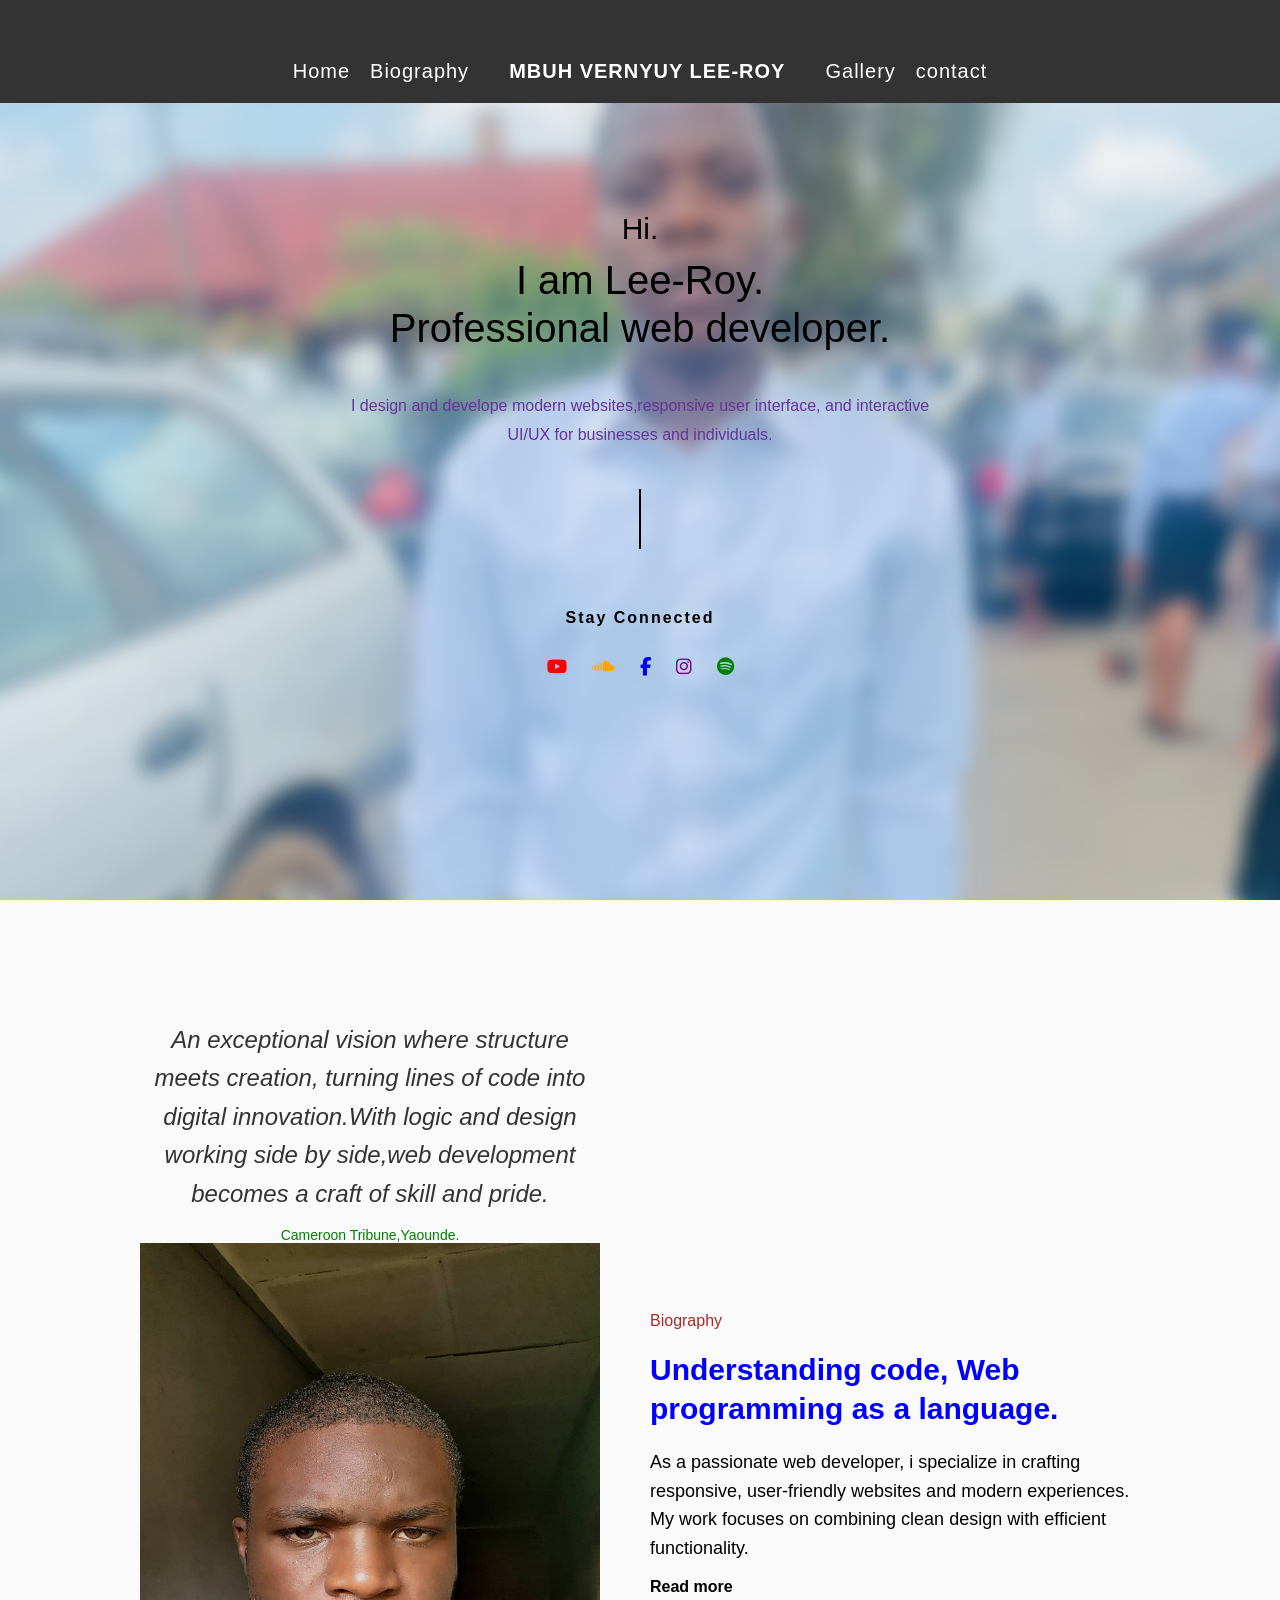
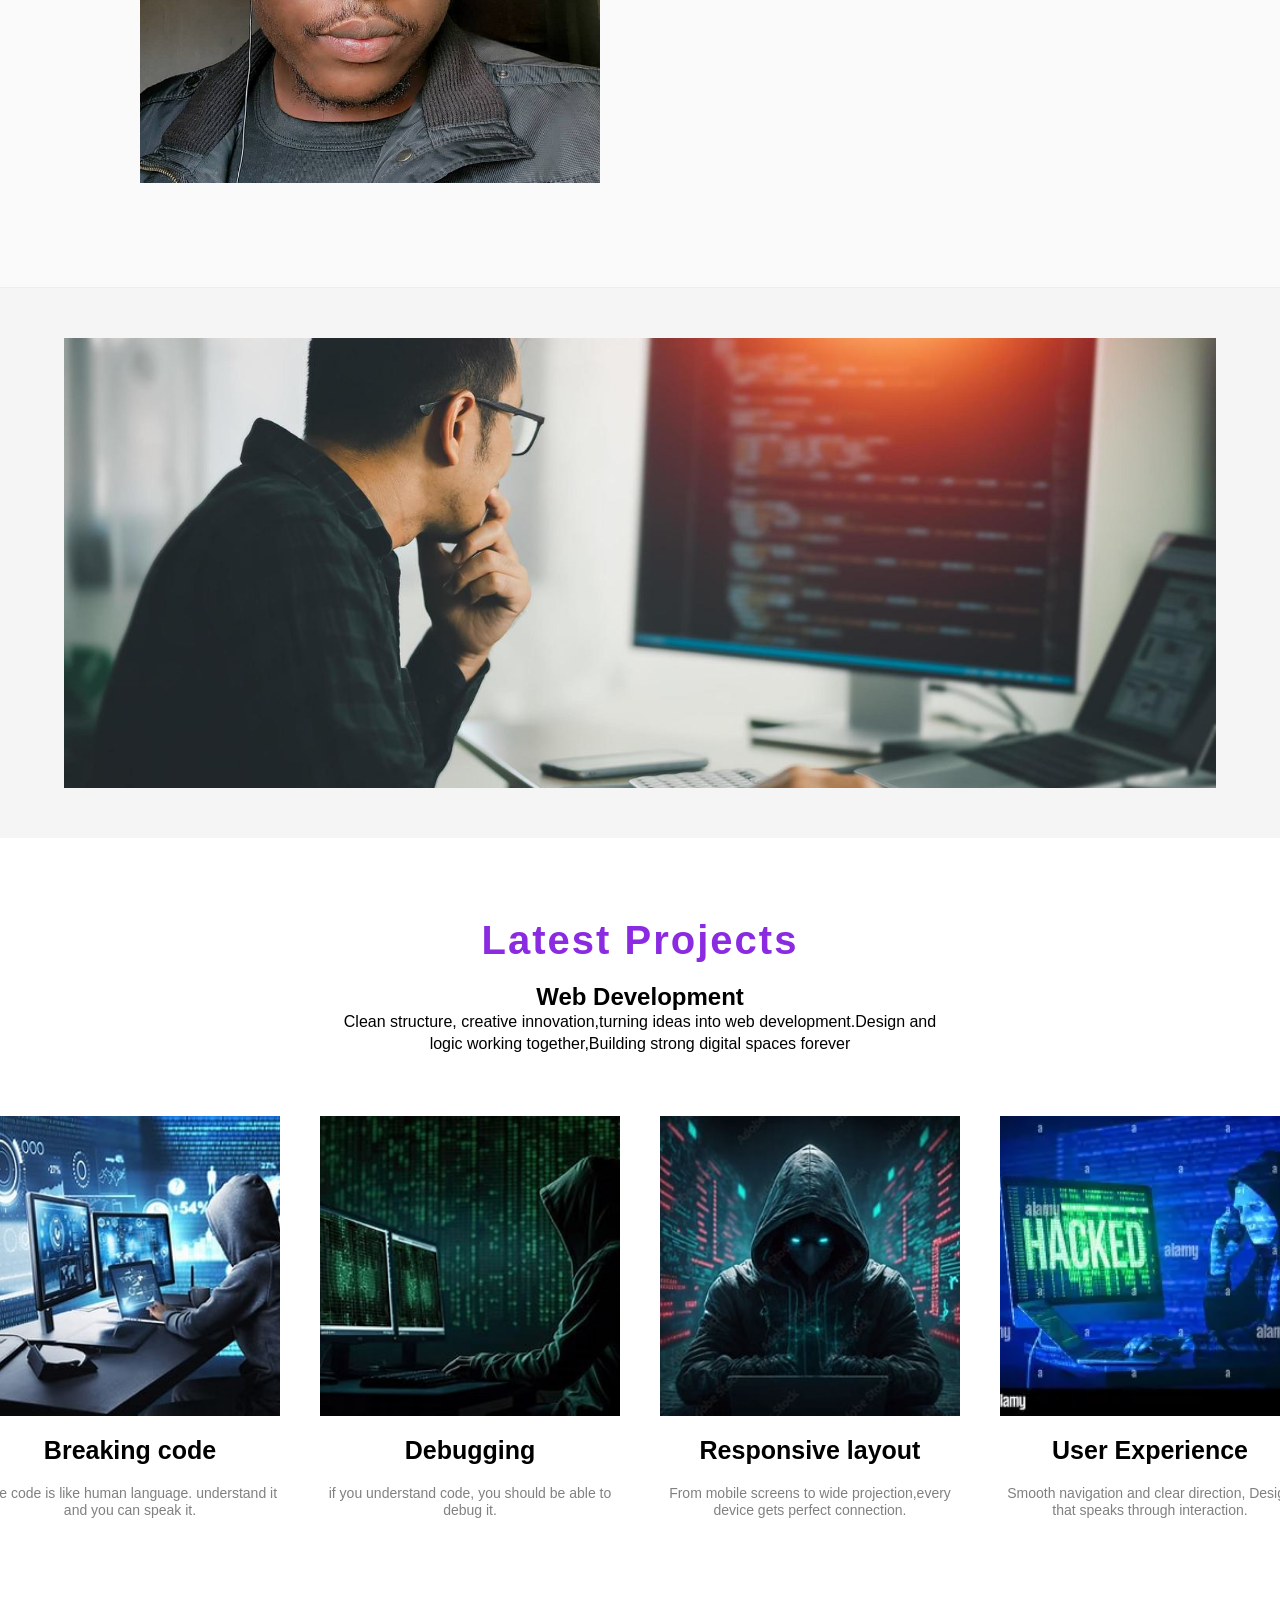
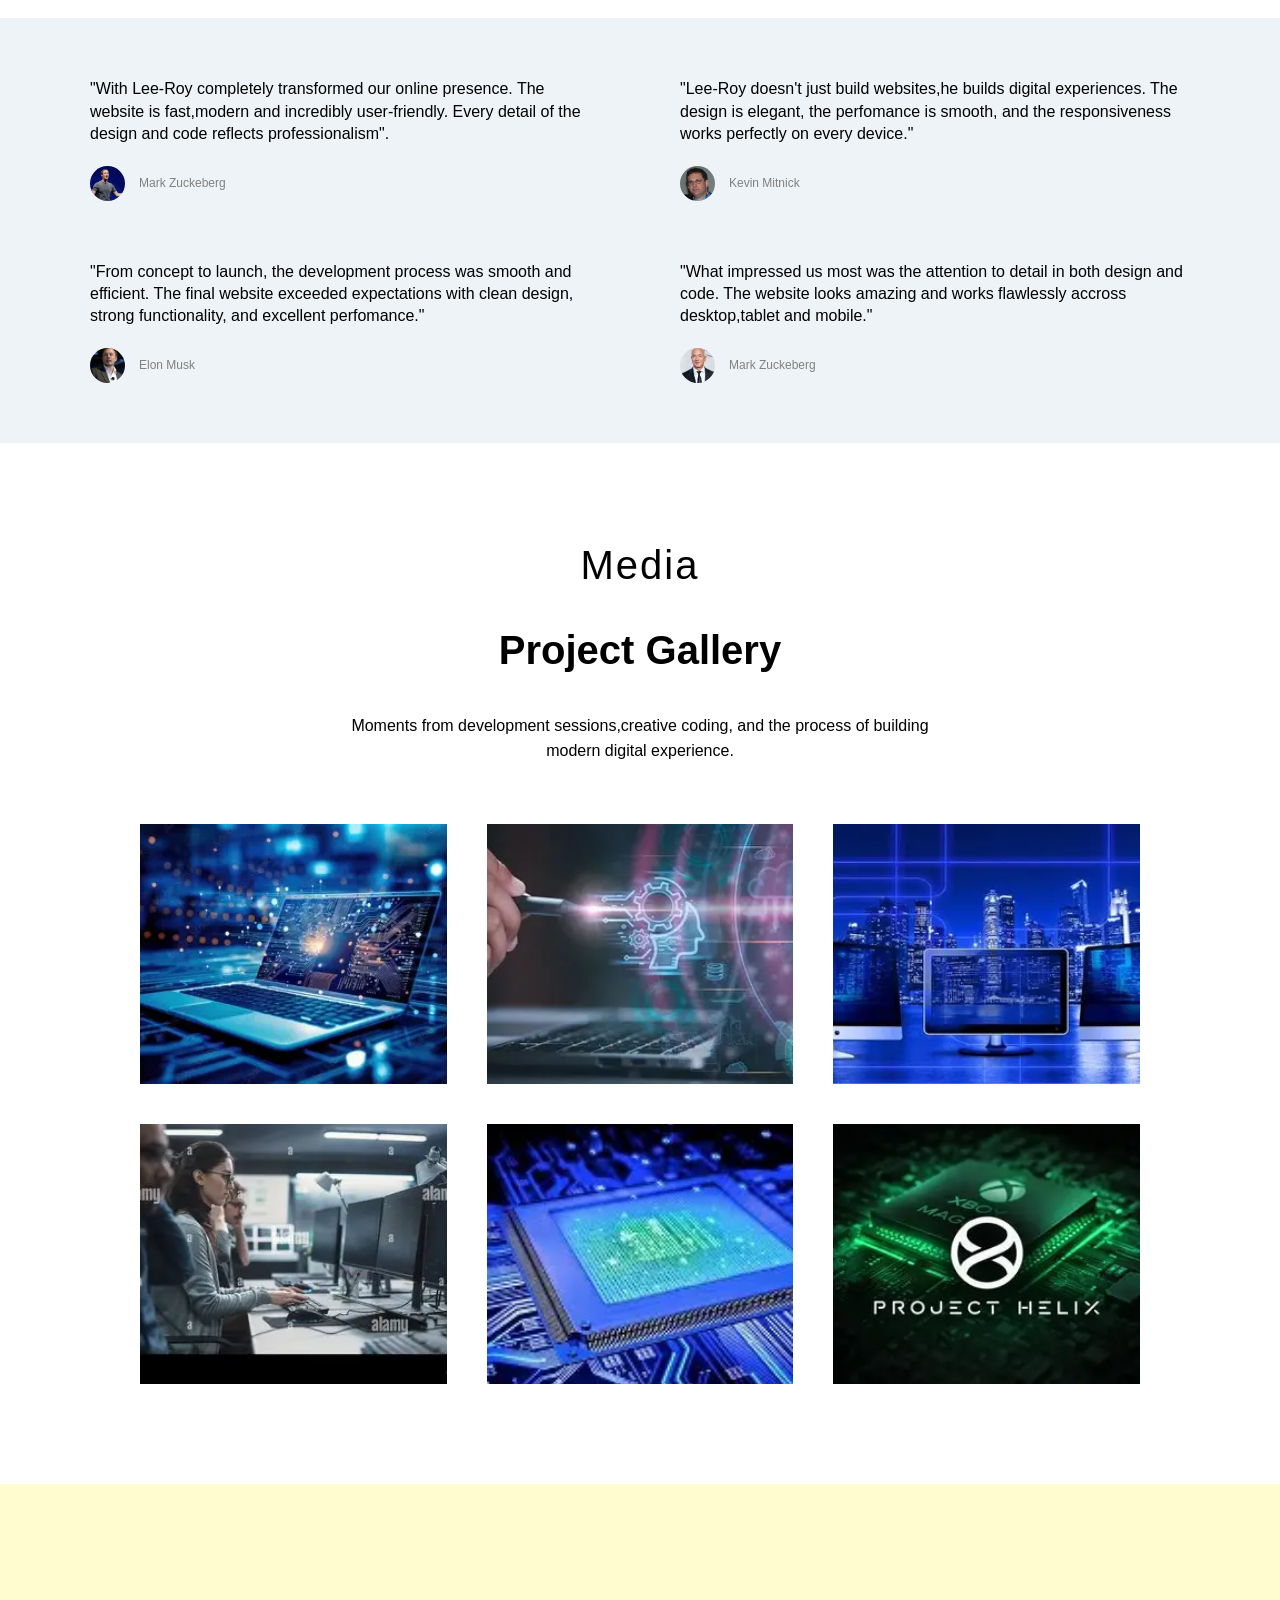
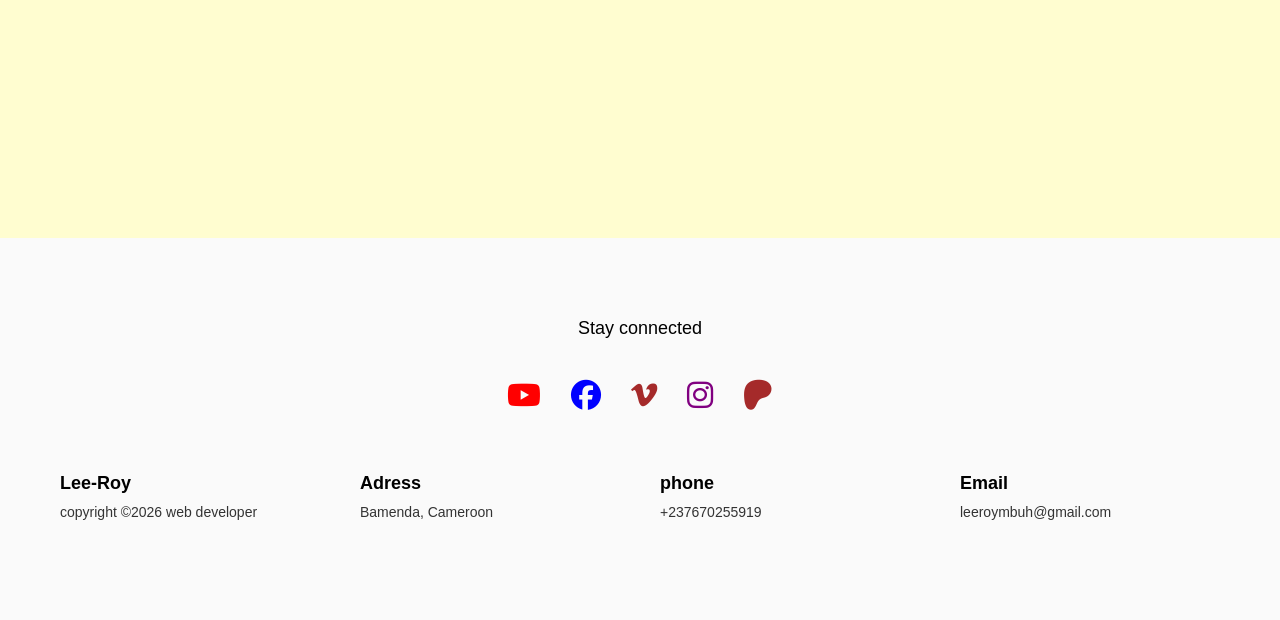
==== index.html @ f107f416 "First-commit" ====
<!DOCTYPE html>
<html lang="en">
<head>
    <meta charset="UTF-8">
    <meta name="viewport" content="width=device-width, initial-scale=1.0">
    <title>MY PORTFOLIO</title>
    <link rel="stylesheet" href="style.css">
    <link rel="stylesheet" href="https://cdnjs.cloudflare.com/ajax/libs/font-awesome/6.5.0/css/all.min.css">
    <link href="https://fonts.googleapis.com/css2?family=Playfair+Display:wght@400;600&family=Inter:wght@300;400;500&display=swap" rel="stylesheet">

</head>
<body>
    <header>
    <nav class="navbar">
        <ul>
            <li><a href="index.html" class="active">Home</a></li>
                <li><a href="biography.html">Biography</a></li>
        </ul>

        <a href="index.html" class="logo">
            MBUH VERNYUY LEE-ROY
        </a>

        <ul>
            <li><a href="gallery.html">Gallery</a></li>
            <li><a href="#contact">contact</a></li>
        </ul>
    </nav>
</header>

<section id="home" class="hero">
    <div class="hero-content">
        <p class="intro">Hi.</p>
        <h1>I am Lee-Roy.<br>
            Professional web developer.
        </h1>
<p class="description">
    I design and develope modern websites,responsive user interface,
    and interactive UI/UX for businesses and individuals.
</p>

<div class="stay-section">
    <div class="line"></div>
    <p class="stay">Stay Connected</p>

</div>
<div class="socials">
    <a href="#"><i class="fab fa-youtube"></i></a>
    <a href="#"><i class="fab fa-soundcloud"></i></a>
    <a href="#"><i class="fab fa-facebook-f"></i></a>
    <a href="#"><i class="fab fa-instagram"></i></a>
    <a href="#"><i class="fa-brands fa-spotify"></i></a>

</div>
    </div>
</section>


<section class="Biography">
    <div class="bio-container">
    <div class="bio-left">
        <section class="quote-section">
    <div class="quote-container">
        <div class="quote-icon"></div>

        <p class="quote-text">
            An exceptional vision where structure meets creation,
            turning lines of code into digital innovation.With logic and design working side by side,web development becomes a craft of skill and pride.
        </p>
        <p class="quote-author">
            Cameroon Tribune,Yaounde.
        </p>
    </div>
    <div class="bio-image">
        <img src="images/fineboy.jpeg" alt="My photo">
    </div>
</section>
    </div>
    
    <div class="bio-right">

    <p class="bio-title">Biography</p>

    <h2>
        Understanding code, Web programming as a language.
    </h2>
    <p class="bio-description">
        As a passionate web developer, i specialize in crafting responsive,
        user-friendly websites and modern experiences. My work focuses on combining
        clean design with efficient functionality.
    </p>
    <a href="#" class="read-more">Read more</a>

    </div>
    </div>
    

</section>
<section class="image-showcase">
    <img src="images/developer.jpg" alt="coding-perfomance">
</section>
    <section class="album-section">
        <p class="album-subtitle">Latest Projects</p>
        <h2 class="album title">Web Development</h2>

        <p class="album-description">Clean structure, creative innovation,turning ideas into web development.Design and logic working together,Building strong digital spaces forever

        </p>
        <div class="album-grid">

            <div class="album-card">
                <img src="images/card 1.jpg" alt="">
                <h3>Breaking code</h3>
                <p>The code is like human language. understand it and you can speak it.</p>

            </div>
            <div class="album-card">
                <img src="images/card 2.jpg" alt="">
                <h3>Debugging</h3>
                <p>if you understand code, you should be able to debug it.</p>
            </div>
            
            <div class="album-card">
                <img src="images/card 3.jpg" alt="">
                <h3>Responsive layout</h3>
                <p>From mobile screens to wide projection,every device gets perfect connection.</p>
            </div>

        <div class="album-card">
            <img src="images/card 4.webp" alt="">
            <h3>User Experience</h3>
            <p>Smooth navigation and clear direction, Design that speaks through interaction.</p>
        </div>
        </div>
    </section>
    <section class="testimonials">
        <div class="testimonials-grid">
            <div class="testimonials-card">
            <p class="testimonials-text"> 
                "With Lee-Roy completely transformed our online presence. The website is fast,modern and incredibly user-friendly. Every detail of the design and code reflects professionalism".
            </p>
             <div class="testimonials-author">
                <img src="images/zuckeberg.webp"alt="">
                <span>Mark Zuckeberg</span>
             </div>
            </div>
<div class="testimonials-card">
            <p class="testimonials-text"> 
                "Lee-Roy doesn't just build websites,he builds digital experiences. The design is elegant, the perfomance is smooth, and the responsiveness works perfectly on every device."
            </p>
             <div class="testimonials-author">
                <img src="images/mitnick.webp"alt="">
                <span>Kevin Mitnick</span>
             </div>
</div>
        
        <div class="testimonials-card">
            <p class="testimonials-text"> 
                "From concept to launch, the development process was smooth and efficient. The final website exceeded expectations with clean design, strong functionality, and excellent perfomance."
            </p>
             <div class="testimonials-author">
                <img src="images/musk.webp"alt="">
                <span>Elon Musk</span>
             </div>
        </div>
        

        <div class="testimonials-card">
            <p class="testimonials-text"> 
                "What impressed us most was the attention to detail in both design and code. The website looks amazing and works flawlessly accross desktop,tablet and mobile."
            </p>
             <div class="testimonials-author">
                <img src="images/bezos.webp"alt="">
                <span>Mark Zuckeberg</span>
             </div>
</div>
        </div>
    </section>
    <section class="gallery">
        <p class="gallery-subtitle">Media</p>
            <h2 class="gallery-title">Project Gallery</h2>

            <p class="gallery-description">
                Moments from development sessions,creative coding, and the process of building modern digital experience.
            </p>

            <div class="gallery-grid">
                <img src="images/gallery1.webp" alt="">
                <img src="images/gallery2.webp" alt="">
                <img src="images/gallery3.webp" alt="">
                <img src="images/gallery4.webp" alt="">
                <img src="images/gallery5.webp" alt="">
                <img src="images/gallery6.webp" alt="">
            </div>
        
    </section>

    <section class="map-section">
        <iframe
        src="https://www.google.com/maps/embed?pb=!1m14!1m12!1m3!1d62033.52690590744!2d10.190855160092081!3d6.033374992531008!2m3!1f0!2f0!3f0!3m2!1i1024!2i768!4f13.1!5e0!3m2!1sen!2scm!4v1773483866796!5m2!1sen!2scm"  allowfullscreen="" loading="lazy">

        </iframe>
    </section>

    <footer class="footer">
        <p class="footer-title">Stay connected</p>

        <div class="footer-socials">
            <a href="#"><i class="fab fa-youtube"></i></a>
            <a href="#"><i class="fab fa-facebook"></i></a>
            <a href="#"><i class="fab fa-vimeo-v"></i></a>
            <a href="#"><i class="fab fa-instagram"></i></a>
            <a href="#"><i class="fab fa-patreon"></i></a>
        </div>

        <div class="footer-info">
            <div>
            <h3>Lee-Roy</h3>
            <p>copyright ©2026 web developer</p>
        </div>
        <div>
            <h3>Adress</h3>
            <p>Bamenda, Cameroon</p>
        </div>
        <div>
            <h3>phone</h3>
            <p>+237670255919</p>
        </div>
        <div>
            <h3>Email</h3>
            <p>leeroymbuh@gmail.com</p>
        </div>
        </div>
    </footer>

</body>
</html>
---- style.css ----
*{
    margin: 0;
    padding: 0;
    box-sizing: border-box;
    font-family: Arial, Helvetica, sans-serif;
}

body{
    background: #FFFDD0;
    color: black;
    padding: 0px;
}

header{
    position: fixed;
    width: 100%;
    top: 0;
    left: 0;
    z-index: 9999;
    background-color: #333;
    
}

.navbar{
    display: flex;
    justify-content: center;
    align-items: center;
    padding: 20px 60px;
    text-align: center;
    gap: 40px;
    margin-top: 40px;
}
.navbar ul{
    display: flex;
    list-style: none;
    gap: 20px;
    text-align: center;
    align-self: center;
}
.navbar a{
    text-decoration: none;
    color: white;
    font-size: 20px;
    letter-spacing: 1px;
   color: white;

}
.navbar a:hover{
    transform:scale(1.1);
    color: gainsboro;
    display: inline-block;
}
.logo{
    font-size: 20px;
    font-weight: bold;
    color: black;
    position:relative;
    z-index: 1000;
    cursor: pointer;
}
.hero{
    position: relative;
    height: 100vh;
    display: flex;
    justify-content: center;
    align-items: center;
    text-align: center;
    overflow: hidden;
    object-position: top;

}
.hero::before{
    content: "";
    position: absolute;
    top: 0;
    left: 0;
    width: 100%;
    height: 100%;

    background-image: url("images/Peri1.jpeg");
    background-size: cover;
    background-position: top;

    filter: blur(8px);       
    transform: scale(1.1);   
    z-index: -1;
}
.hero-content h1{
    font-size: 40px;
    font-weight: normal;
}

.quote-section{
    padding: 20px 10px;
    text-align: center;
    color:#333;
}
.Biography{
    background-color: #fafafa;
    padding: 40px 0;
    object-fit: cover;
    background-repeat: no-repeat;
    position: relative;
    margin-top: 1px;;

}

    .quote-icon{
        font-size:60px ;
        color: black;
        margin-top: 10px;

    }
.quote-text{
    font-size: 24px;
    font-style: italic;
    line-height: 1.6;
    margin-bottom: 14px;

}
.quote-author{
    color: green;
    font-size: 14px;
}
.bio-container{
    display: flex;
    align-items: center;
    gap: 40px;
    max-width: 1100px;
    margin: auto;
padding: 40px;
}
.bio-left{
    width: 520px;
    margin-top: 10px;
}
.bio-right{
    max-width: 500px;
    margin-top: 0;
    padding-top: 120px;
}
.bio-image img{
    width: 100%;
    height: 60vh;
}
.bio-text{
    max-width: 500px;

}
.bio-title{
    color:brown;
    font-size: 16px;
    margin-bottom: 20px;
}
.bio-right h2{
    font-size: 30px;
    line-height: 1.3;
    margin-bottom: 20px;
    color: blue;
}
.bio-description{
    font-size: 18px;
    line-height: 1.6;
    color: black;
    margin-bottom: 15px;
}
.read-more{
    text-decoration: none;
    color: black;
    font-weight: bold;
    font-size: 16px;
}

.hero-content{
    position: relative;
    max-width: 800px;

}
.intro{
    font-size: 30px;
    margin-bottom: 10px;

}
h1{
    font-size: 60px;
    font-weight: 600;
    line-height: 1.2;
    margin-bottom: 20px;

}
.description{
    font-size: 16px;
    color: rebeccapurple;
    line-height: 1.8;
    max-width: 600px;
    margin: 40px auto;
}
.stay-section{
    margin-top: 40px;
    text-align: center;
    justify-content: center;
    align-items: center;
}
.line{
    width:2px;
    height: 60px;
    color: black;
    background: black;
    margin: auto;
}

.stay{
    margin-top: 60px;
    font-size: 16px;
    letter-spacing: 2px;
    font-weight: bold;
}

.socials{
    display: flex;
    justify-content: center;
    gap: 25px;
    font-size: 18px;
    margin-top: 30px;

}

.socials a{
    font-size: 18px;
    transition: 0.3s;
    margin-top: auto;
    margin-bottom: 10px;
    
}
.fa-facebook{
    color: blue;
}
.fa-instagram{
    color: purple;
}
.fa-soundcloud{
    color: orange;

}
.fa-spotify{
    color: green;
}
.fa-youtube{
    color: red;
}
.socials a:hover{
    color: red;
    transform:scale(1.3);
    display: inline-block;
}
.image-showcase{
    width: 100%;
    background: #f5f5f5;
    padding:40px 0;
    display: block;
    border-top: 1px solid #eee;
    border-bottom: 1x solid #eee;



}

.image-showcase img{
    width: 90% ;
    height: 450px;
    object-fit: cover;
    margin: auto;
    display: block;
    margin-top: 10px;
    margin-bottom: 10px;
}
.album-section{
    background: white;
    text-align: center;
    padding: 80px 60px;
    
}
.album-subtitle{
    color: blueviolet;
    font-size: 40px;
    font-weight: bold;
    letter-spacing: 2px;
    margin-bottom: 20px;
    align-items: center;
    justify-content: center;
    text-align: center;
}

.album-description{
    max-width: 600px;
    margin: 0 auto 60px;
    color: black;
    line-height: 1.4;
    font-size: 16px;
}
.album-grid{
    display: flex;
    justify-content: center;
    gap: 40px;
    max-width: 800px;
    margin: auto;
}
.album-card{
    display: flex;
    flex-direction: column;
    align-items: center;
    text-align: center;
}
.album-card img{
    width: 300px;
    height: 300px;
    object-fit: cover;
}
.album-card h3{
    margin-top: 20px;
    margin-bottom: 20px;
    font-size: 25px;
    font-weight: bold;
    color: black;
    text-align: center
}
.album-card p{
    font-size: 14px;
    color: grey;
    line-height: 1.2;
    margin-bottom: 20px;
}
.testimonials{
    background: white;
    padding: 60px 80px;
    background-color: #eef3f7;
}
.testimonials-grid{
    display: grid;
    grid-template-columns: repeat(2, 1fr);
    gap: 60px 80px;
    max-width: 1100px;
    margin:0 auto;
}
.testimonials-card{
    color: white;
}
.testimonials-text{
    font-size: 16px;
    line-height: 1.4;
    margin-bottom: 20px;
    color: black;
}
.testimonials-author{
    display: flex;
    align-items: center;
    gap: 14px;
}
.testimonials-author img{
    width: 35px;
    height: 35px;
    border-radius: 50%;
    object-fit: cover;
}
.testimonials-author span{
    font-size: 12px;
    color: gray;
}
.gallery{
    background: white;
    text-align: center;
    padding: 100px 80px;
}
.gallery-subtitle{
    color: burlywood;
    font-size: 20px;
    letter-spacing: 2px;
    margin-bottom: 10px;
}
.gallery-title{
    font-size: 40px;
    color: black;
    margin-bottom: 40px;
    margin-top: 40px;
}
.gallery-description{
    max-width: 600px;
    margin: 0 auto 60px;
    color: black;
    line-height: 1.6;
}
.gallery-grid{
    display: grid;
    grid-template-columns: repeat(3, 1fr);
    gap:40px;
    max-width: 1000px;
    margin: auto;
}
.gallery-grid img{
    width: 100%;
    height: 260px;
    object-fit: cover;
}
.map-section iframe{
    width: 100%;
    height: 350px;
    border: 0;
}

.footer{
    background: #fafafa;
    text-align: center;
    padding: 80px 60px;
}
.footer-title{
    font-size: 18px;
    color: black;
    margin-bottom: 40px;
}
.footer-socials{
    display: flex;
    justify-content: center;
    gap: 30px;
    margin-bottom: 30px;
}
.footer-socials a{
    font-size: 30px;
    color: brown;
    margin-bottom: 30px;
}
.footer-info{
    display: grid;
    grid-template-columns: repeat(4, 1fr);
    max-width: 1200px;
    margin: auto;
    text-align: left;
    gap: 40px;
    margin-bottom: 20px;
}
.footer-info h3{
    color: black;
    margin-bottom: 10px;
    font-size: 18px;
}
.footer-info p{
    color: #333;
    font-size: 14px;
}
html{
    scroll-behavior: smooth;
}
.bio-page{
    background: #333;
    color: white;
    padding: 100px 0;
    text-align: center;
}
.bio-header-line{
    width: 40px;
    height: 3px;
    background: blueviolet;
    margin: 0 auto 20px;
}
.bio-page-title{
    font-size: 50px;
    font-weight: bold;
    margin-bottom: 40px;
    text-align: center;
    margin-top: 150px;

}
.bio-main-image{
    width: 100%;
    margin: 40px 0;
    display: flex;
    justify-content: center;
    
}
.bio-main-image img{
    width: 100%;
    height: auto;
    max-width: 1100px;
    object-fit: cover;
    display: block;
    max-height: 90vh;
    margin-left: 0 auto;
    object-position: top;
}
.bio-content{
    max-width: 750px;
    margin: auto;
}
.bio-content h2{
    font-size: 30px;
    margin-bottom: 30px;
    color: black;
    font-weight: bold;
    text-align: center;
}
.bio-content p{
    line-height: 1.7;
    margin-bottom: 18px;
    color: black;
    text-align: left;
}
.awards-section{
    margin: 60px auto;
    border-top: 1px solid #777;
    border-bottom: 1px solid #777;
    padding: 40px 0;
    max-width: 700px;
    overflow: hidden;
    text-align: center;
}
.awards-section h3{
    margin-bottom: 30px;
    font-weight: 500;
}
.awards-logos{
    display: flex;
    gap: 60px;
    width: max-content;
    justify-content: center;
    align-items: center;
    animation: slideAwards 20s steps(5) infinite;
}
.awards-logos i{
    font-size: 40px;
    color: #bbb;
    transition: 0.3s;
}
.awards-logos i:hover{
    color: gold;
    transform: scale(1.2);
}
@keyframes slideAwards{

    0%{
        transform: translateX(0);
    }
    100%{
        transform: translateX(-300px);
    }
}
.bio-content-end{
    margin:0 auto ;
    max-width: 750px;
}
.bio-content-end p{
    color: black;
    margin-bottom: 20px;
    text-align: left;
    line-height: 1.7;
}
.bio-quote{
    background-image: url("images/peri2.jpeg");
    background-size: cover;
    background-position: center;
    padding: 120px 0;
    text-align: center;
    position: relative;
    object-fit: contain;
}
.bio-quote::before{
    content: "";
    position: absolute;
    top: 0;
    left: 0;
    width: 100%;
    height: 100%;
    background:rgba(255,255,255,0.85);
}
.bio-quote img{
    width: 150px;
    height: 150px;
    border-radius: 50%;
    object-fit: cover;
    margin-bottom: 30px;

}
.bio-quote-text{
    max-width: 500px;
    margin: 0 auto 20px;
    font-size: 20px;
    line-height: 1.6;
    color:black;
    margin-top: 20px;
    margin-left: 1px;
}
.bio-quote-author{
    font-size: 18px;
    color:black;
    font-weight: 700;
}
.bio-quote-content{
    position: relative;
}
.bio-quote-container{
    display: flex;
    align-items: center;
    gap: 15px;
    max-width: 700px;
    margin: auto;
    position: relative;
    z-index: 1;
    
}
.gallery-page{
    background: #FFFDD0;
    text-align: center;
    padding-top: 0px;

}
.gallery-head{
    font-size: 70px;
    background-color: #333;
    padding: 140px 60px 60px;


}
.gallery-number{
    color: burlywood;
    font-size: 20px;
    letter-spacing: 2px;
    margin-bottom: 10px;
    margin-top: 50px;
}
.gallery-subtitle{
    font-size: 40px;
    color: black;
    margin-bottom: 30px;
}
.gallery-content{
    max-width: 600px;
    margin: 0 auto 60px;
    color: black;
    line-height: 1.6;
}
.work-gallery-grid{
    display: grid;
    grid-template-columns: repeat(3, 1fr);
    gap:40px;
    max-width: 1000px;
    margin: auto;
}

.work-gallery-grid img{
    width: 100%;
    height: 250px;
    object-fit: cover;
}
.testimonial{
    text-align: center;
    padding: 60px 20px;
    margin-bottom: 30px;
}
.testimonial-feedback{
    font-size: 18;
    line-height: 1.6;
    color: gray;
    margin-top: 20px;
}

.testimonial-author{
    font-weight: bold;
    color: black;
}
.testimonial-author-box{
    display: flex;
    align-items: center;
    justify-content: center;
    gap: 15px;
}
.testimonial-author-box img{
    width: 60px;
    height: 60px;
    border-radius: 50%;
    object-fit: cover;
    margin-top: 10px;
}
.contact-hero{
    background: #2d2a26;
    color: white;
    text-align: center;
    padding: 120px 0;
    font-size: 40px;
    align-items: center;
    justify-content: center;
    display: flex;

}
.contact-container{
    display: flex;
    gap:40px;
    padding:80px;
    background: #faf3e0;
    justify-content: center;

}
.contact-left h2,
.contact-right h2{
    flex: 1;
    font-size: 40px;
    margin-bottom: 20px;
}
.contact-left p{
    margin-bottom: 20px;
    color: #333;
}
.map-location iframe{
    width: 100%;
    height:200px;
    max-width: 20px;
}
.contact-right input{
    width: 80%;
    padding: 18px;
    margin-bottom: 15px;
    border: 1px solid black;
}
.contact-right textarea{
    width: 80%;
    padding:30px;
    margin-bottom: 30px;
    border: 1px solid black;
    color: white;
}
.contact-right button{
    padding: 10px 20px;
    background: gold;
    border: none;
    cursor: pointer;
    display: block;
}
.contact-card{
    background: grey;
    padding: 40px;
    border-radius: 8px;
    width: 100%;
    max-width: 600px;
    margin-left: 60px;
}
.fa-location-dot{
    color: burlywood;
}
.fa-phone{
    color: burlywood;
}
.fa-envelope{
    color: burlywood;
}
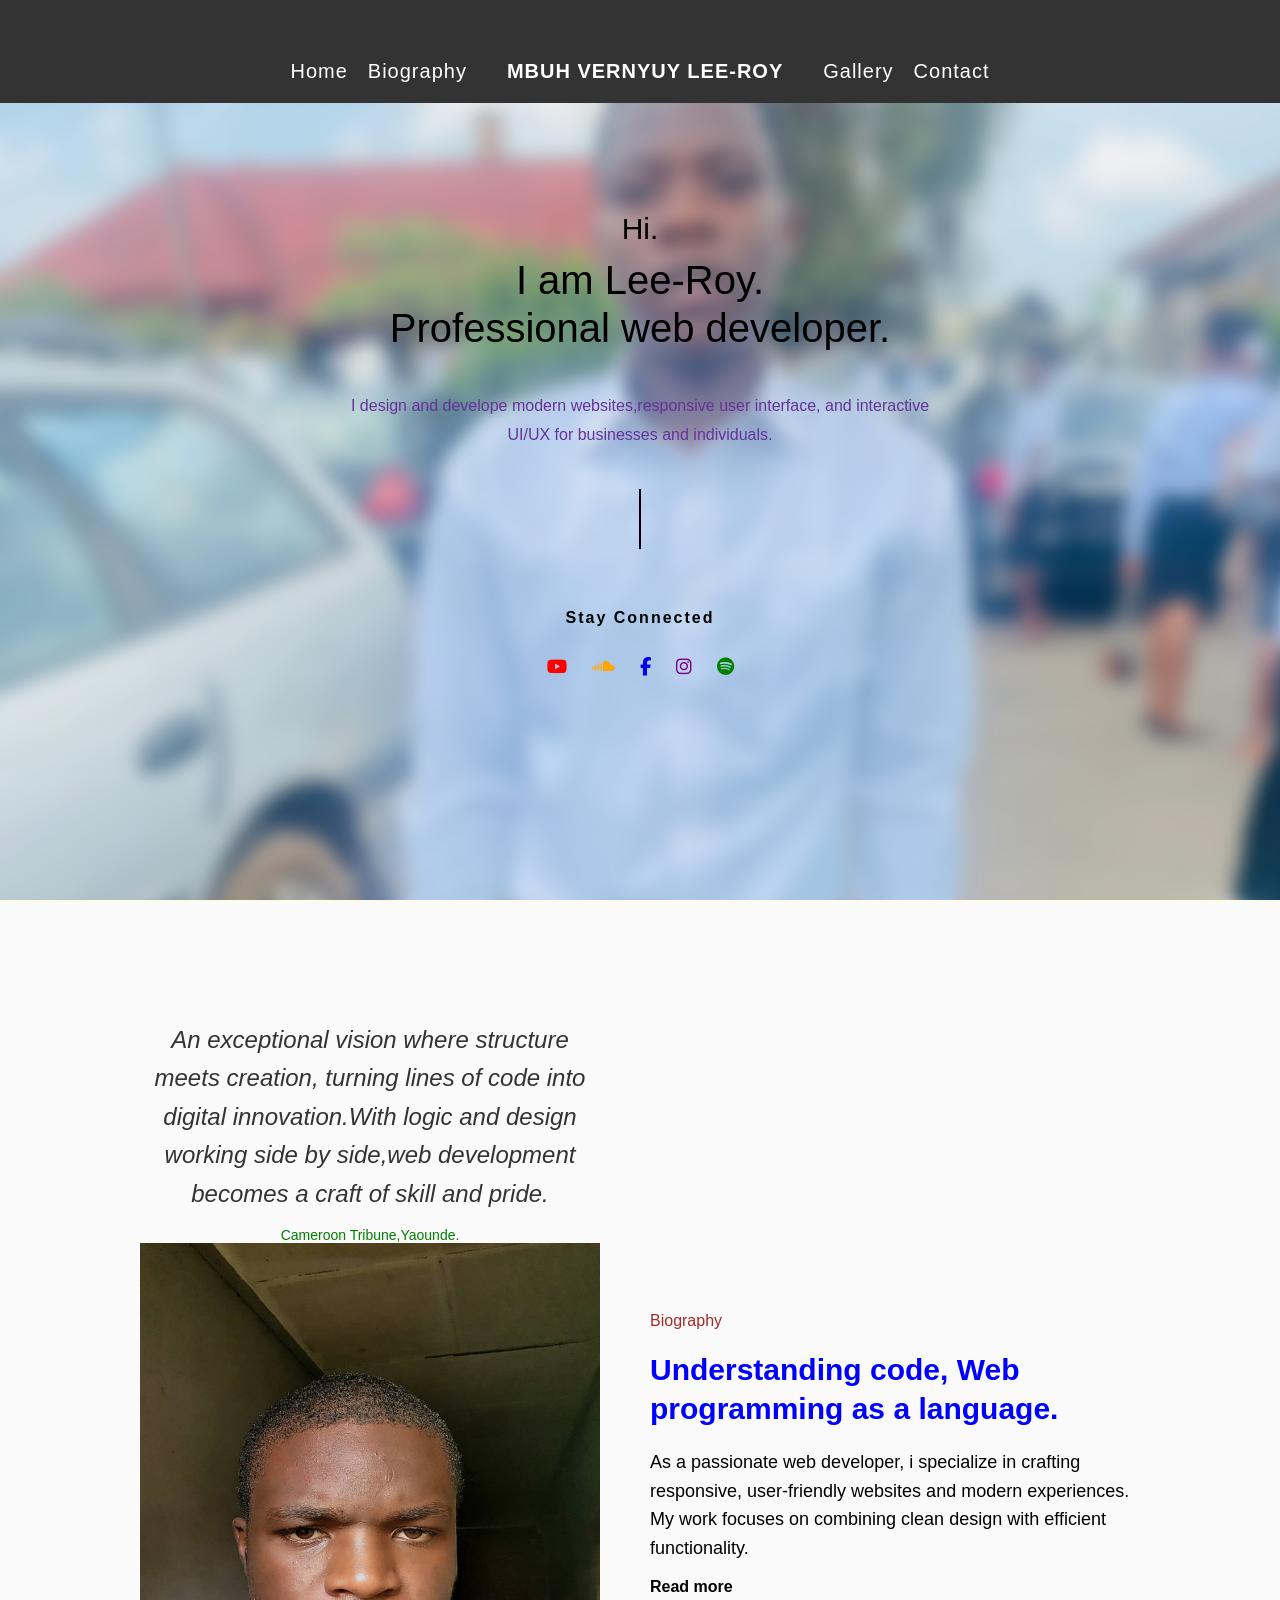
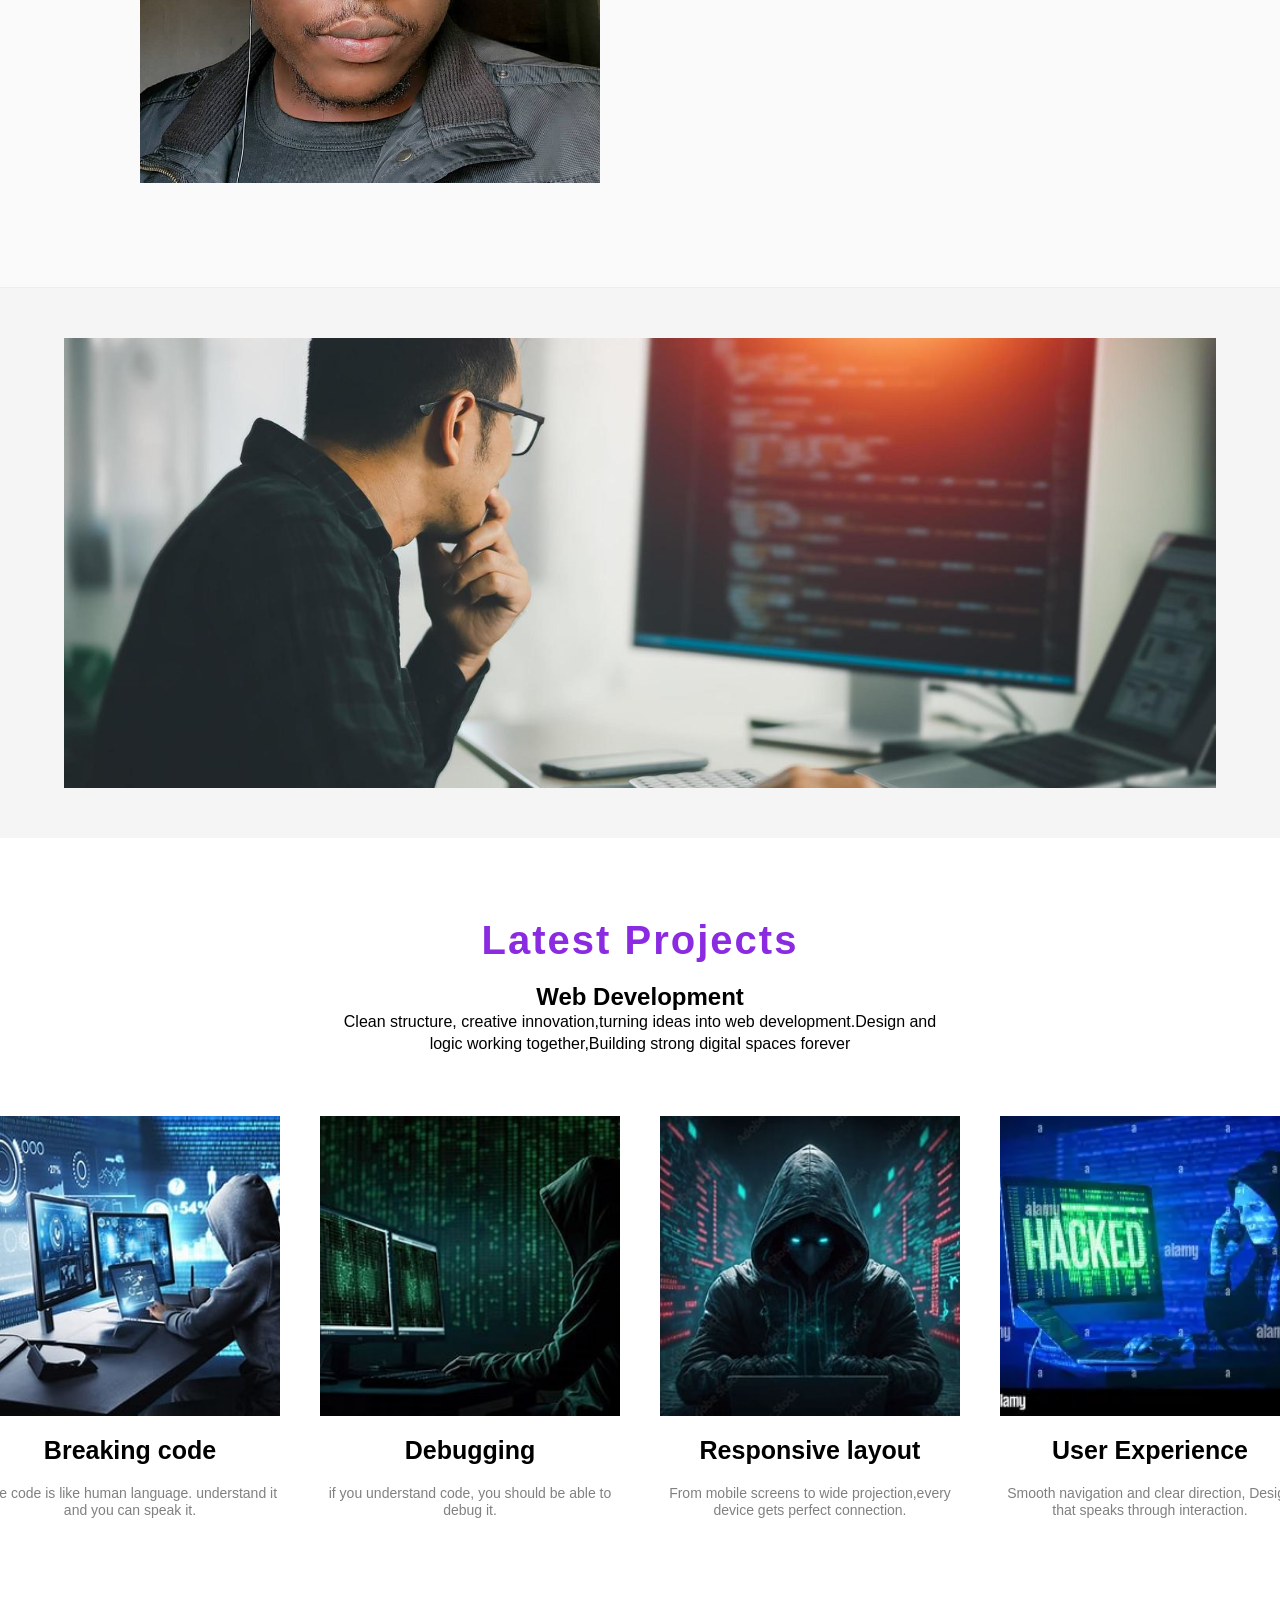
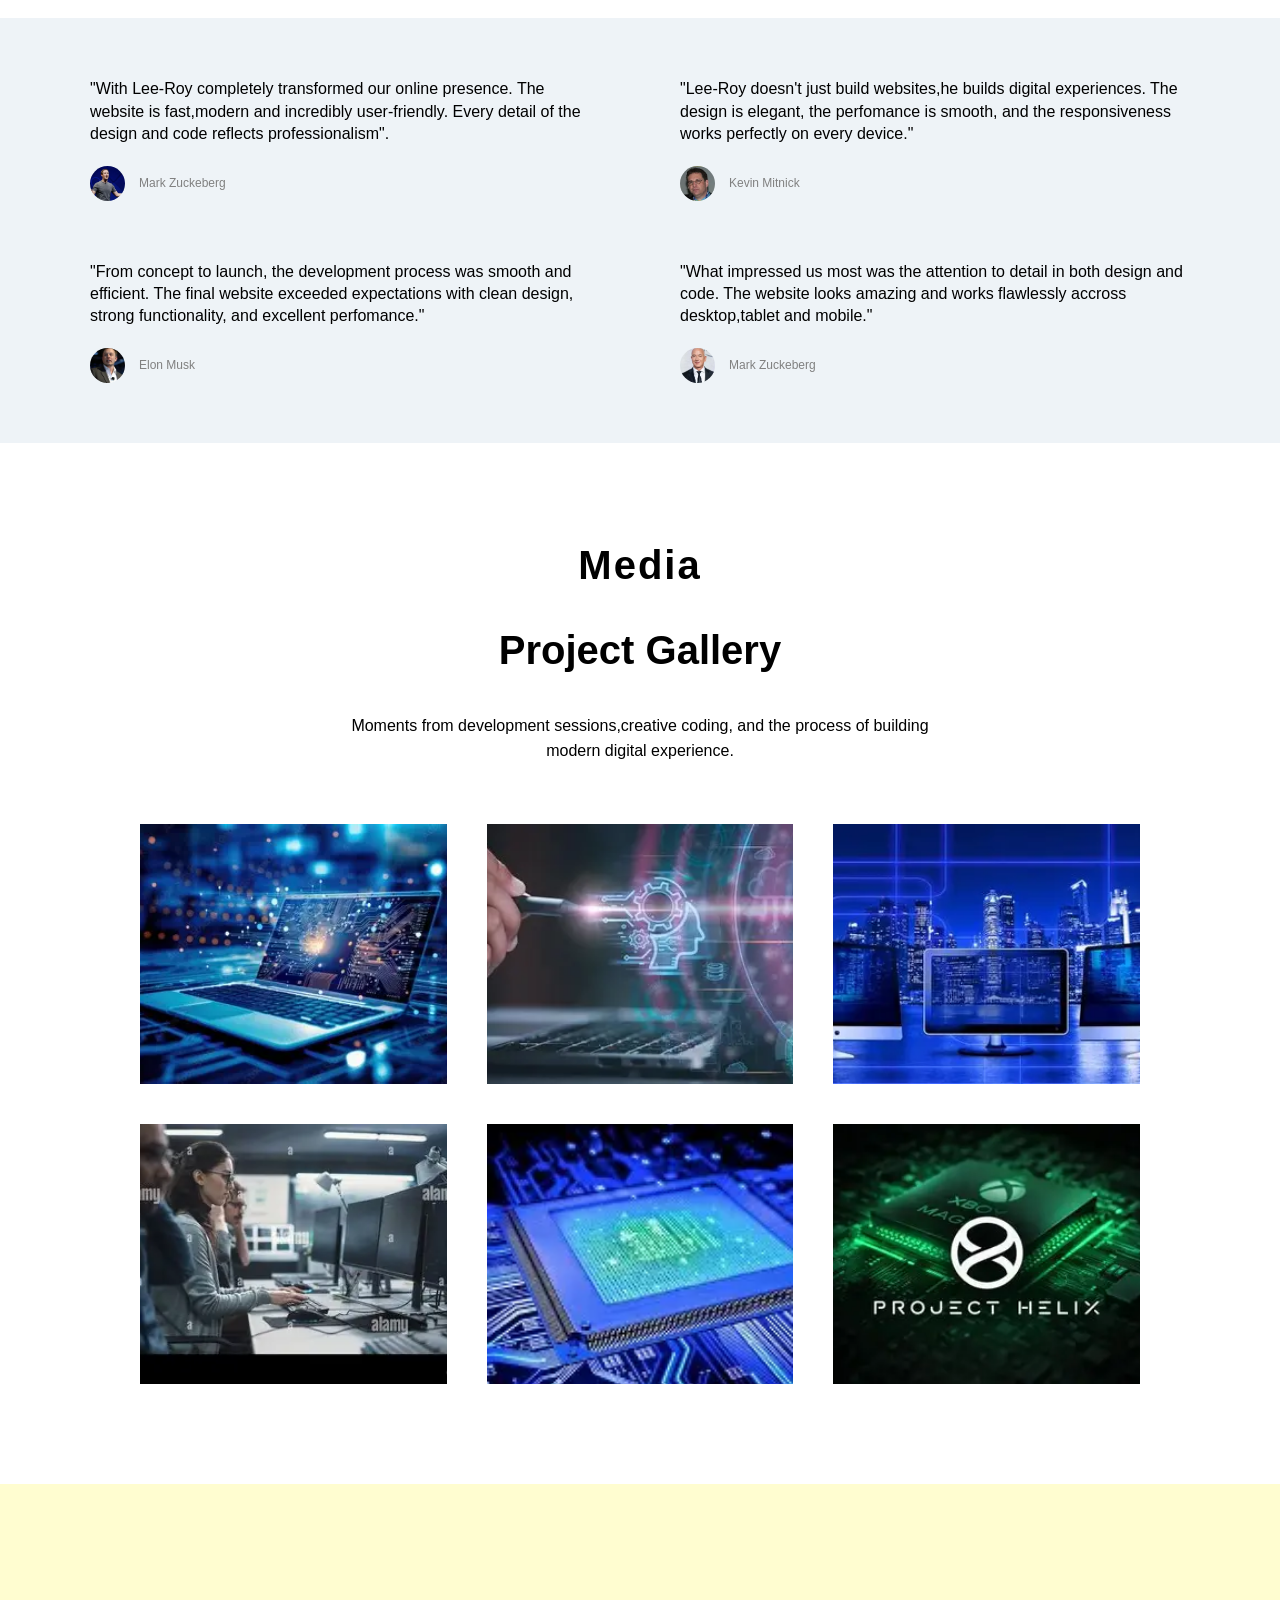
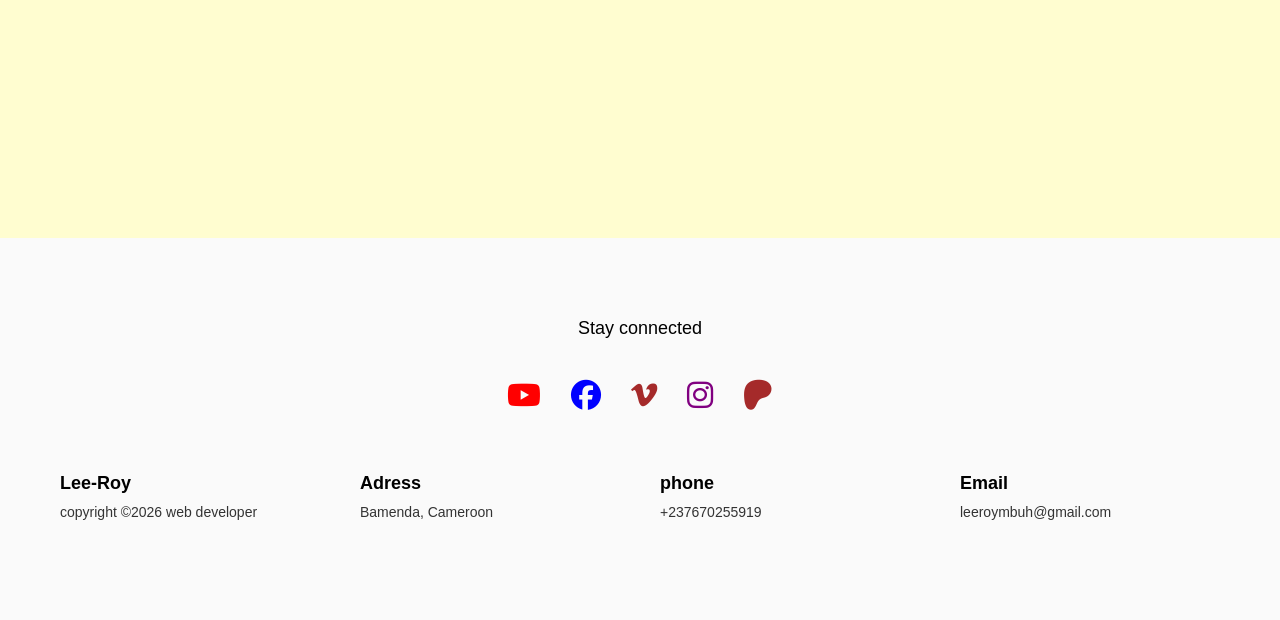
==== commit 07427ac7: "updated my project" ====
--- a/index.html
+++ b/index.html
@@ -23,7 +23,7 @@
 
         <ul>
             <li><a href="gallery.html">Gallery</a></li>
-            <li><a href="#contact">contact</a></li>
+            <li><a href="contact.html">Contact</a></li>
         </ul>
     </nav>
 </header>
--- a/style.css
+++ b/style.css
@@ -449,10 +449,10 @@
 html{
     scroll-behavior: smooth;
 }
-.bio-page{
-    background: #333;
+.biography-page{
+    background-color: #333;
     color: white;
-    padding: 100px 0;
+    padding: 120px 0;
     text-align: center;
 }
 .bio-header-line{
@@ -460,13 +460,15 @@
     height: 3px;
     background: blueviolet;
     margin: 0 auto 20px;
+    text-align: center;
 }
 .bio-page-title{
     font-size: 50px;
     font-weight: bold;
     margin-bottom: 40px;
     text-align: center;
-    margin-top: 150px;
+    margin-top: 120px;
+    font-family: Georgia, 'Times New Roman', Times, serif;
 
 }
 .bio-main-image{
@@ -478,7 +480,7 @@
 }
 .bio-main-image img{
     width: 100%;
-    height: auto;
+    height: 90vh;
     max-width: 1100px;
     object-fit: cover;
     display: block;
@@ -487,20 +489,21 @@
     object-position: top;
 }
 .bio-content{
-    max-width: 750px;
+    max-width: 600px;
     margin: auto;
+    padding: 0 20px;
 }
 .bio-content h2{
     font-size: 30px;
     margin-bottom: 30px;
-    color: black;
+    color: wheat;
     font-weight: bold;
-    text-align: center;
+    text-align: left;
 }
 .bio-content p{
     line-height: 1.7;
     margin-bottom: 18px;
-    color: black;
+    color: white;
     text-align: left;
 }
 .awards-section{
@@ -547,7 +550,7 @@
     max-width: 750px;
 }
 .bio-content-end p{
-    color: black;
+    color: white;
     margin-bottom: 20px;
     text-align: left;
     line-height: 1.7;
@@ -629,12 +632,14 @@
     font-size: 40px;
     color: black;
     margin-bottom: 30px;
+    font-weight: bold;
 }
 .gallery-content{
     max-width: 600px;
     margin: 0 auto 60px;
     color: black;
     line-height: 1.6;
+    font-size: 20px;
 }
 .work-gallery-grid{
     display: grid;
@@ -655,9 +660,9 @@
     margin-bottom: 30px;
 }
 .testimonial-feedback{
-    font-size: 18;
+    font-size: 20px;
     line-height: 1.6;
-    color: gray;
+    color: black;
     margin-top: 20px;
 }
 
@@ -748,4 +753,97 @@
 }
 .fa-envelope{
     color: burlywood;
+}
+@media (max-width: 1008px){
+
+    /* NAVBAR */
+    .navbar{
+        flex-direction: row;
+        padding: 20px;
+        margin-top: 0;
+        gap: 10px;
+    }
+
+    .navbar ul{
+        flex-direction: row;
+        gap: 10px;
+    }
+
+    /* HERO TEXT */
+    h1{
+        font-size: 32px;
+    }
+
+    .intro{
+        font-size: 20px;
+    }
+
+    /* BIO SECTION */
+    .bio-container{
+        flex-direction: row;
+        padding: 20px;
+        max-width:750px
+    }
+
+    .bio-left,
+    .bio-right{
+        width: 100%;
+        padding-top: 0;
+    }
+
+    /* IMAGES */
+    .bio-image img{
+        height: auto;
+    }
+
+    /* GALLERY GRID */
+    .gallery-grid,
+    .work-gallery-grid{
+        grid-template-columns:repeat(3, 1fr);
+        gap: 20px;
+    }
+
+    /* ALBUM SECTION */
+    .album-grid{
+        flex-direction: column;
+        gap: 20px;
+    }
+
+    .album-card img{
+        width: 100%;
+        height: auto;
+    }
+
+    /* TESTIMONIALS */
+    .testimonials-grid{
+        grid-template-columns:(2, 1fr);
+    }
+
+    /* FOOTER */
+    .footer-info{
+        grid-template-columns: repeat(3, 1fr);
+        text-align: center;
+    }
+
+    /* CONTACT */
+    .contact-container{
+        flex-direction: row;
+        padding: 20px;
+    }
+
+    .contact-right input,
+    .contact-right textarea{
+        width: 100%;
+    }
+}
+@media (max-width: 768px){
+    .gallery-head{
+        font-size: 40px;
+        padding: 100px 20px 40px;
+    }
+
+    .bio-page-title{
+        font-size: 30px;
+        margin-top: 120px;
+    }
 }
